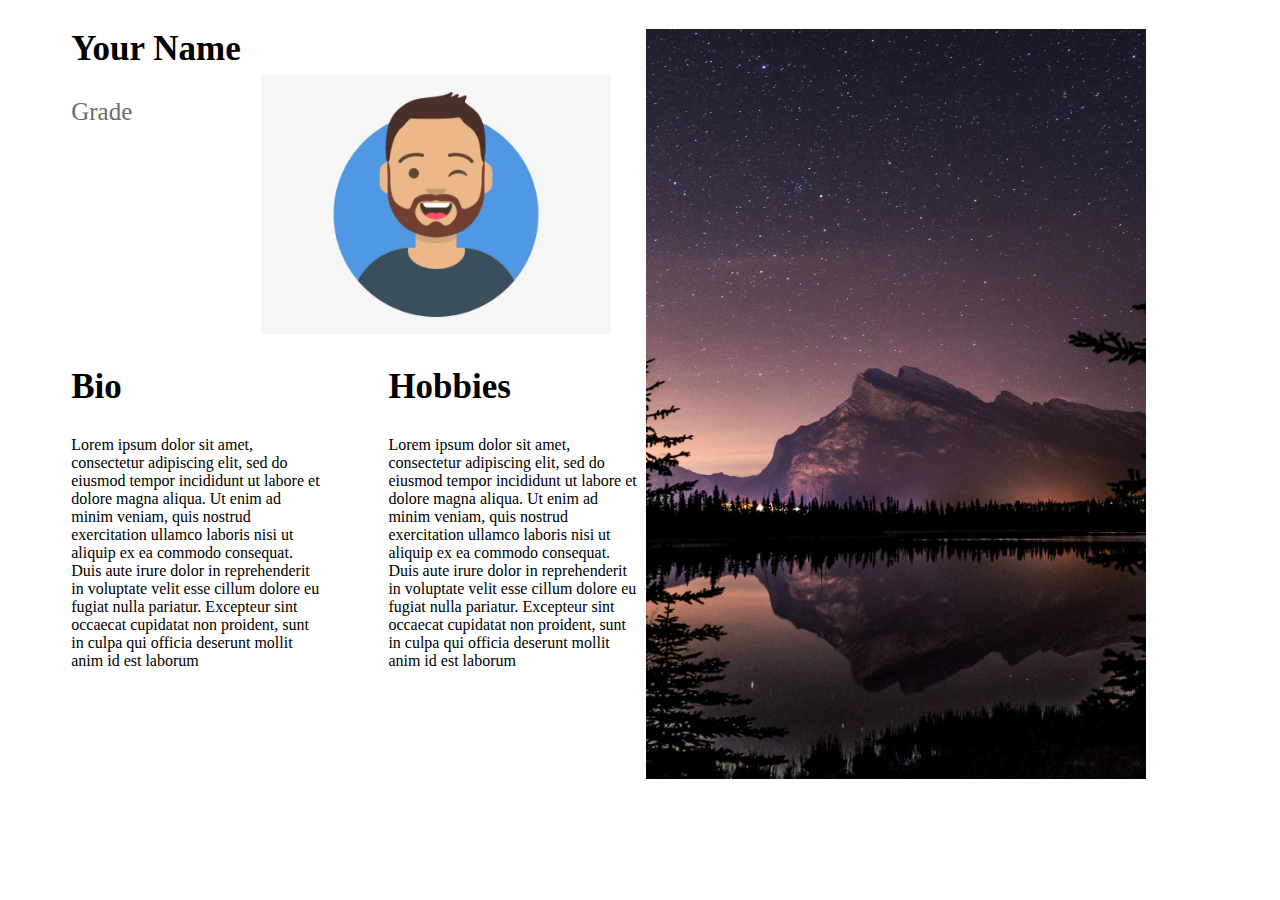
==== Personal Website/index.html @ 8e878add "Personal Website" ====
<!DOCTYPE html>
<html lang="en">
<head>
    <meta charset="UTF-8">
    <meta name="viewport" content="width=device-width, initial-scale=1.0">
    <title>Personal Website</title>
    <link rel="stylesheet" type="text/css" href="styles.css"/>
</head>
<body> 
    <img src="background.jpg" class="background"/>
    <div class="header">
       
        <div class="name">
        <h2>Your Name</h2>
        <p>Grade</p>
        </div>

        <img src="avatar.jpg"/>
    </div>
   
    <div class="container">
        <div class="bio">
            <h2>Bio</h2>
            <p>Lorem ipsum dolor sit amet, consectetur adipiscing elit, sed do eiusmod tempor incididunt ut labore et dolore magna aliqua. Ut enim ad minim veniam, quis nostrud exercitation ullamco laboris nisi ut aliquip ex ea commodo consequat. Duis aute irure dolor in reprehenderit in voluptate velit esse cillum dolore eu fugiat nulla pariatur. Excepteur sint occaecat cupidatat non proident, sunt in culpa qui officia deserunt mollit anim id est laborum</p>
        </div>
    
        <div class="hobbies" style="display: inline-block;">
            <h2>Hobbies</h2>
            <p>Lorem ipsum dolor sit amet, consectetur adipiscing elit, sed do eiusmod tempor incididunt ut labore et dolore magna aliqua. Ut enim ad minim veniam, quis nostrud exercitation ullamco laboris nisi ut aliquip ex ea commodo consequat. Duis aute irure dolor in reprehenderit in voluptate velit esse cillum dolore eu fugiat nulla pariatur. Excepteur sint occaecat cupidatat non proident, sunt in culpa qui officia deserunt mollit anim id est laborum</p>
        </div>
    
    </div>


</body>
</html>
---- Personal Website/styles.css ----
.header h2{
    font-size: 35px;
}
.header p{
    color: rgb(107, 107, 107);
    font-size: 25px;
}
.name  {
    margin-left: 5%;
}
.header img {
    width: 350px;
    height: auto;
    margin-left: 20%;
    margin-top: -6%;
}
.background {
    width: 500px;
    height: 750px;
    float: right;
    margin-right: 10%;
}

.bio{
    margin-left: 5%;
    display: inline-block;
}
.bio h2{
    font-size: 35px;
}

.bio p{
    max-width: 250px;
}

.hobbies{
    margin-left: 5%;
    display: inline-block;
}
.hobbies h2{
    font-size: 35px;
}

.hobbies p{
    max-width: 250px;
}
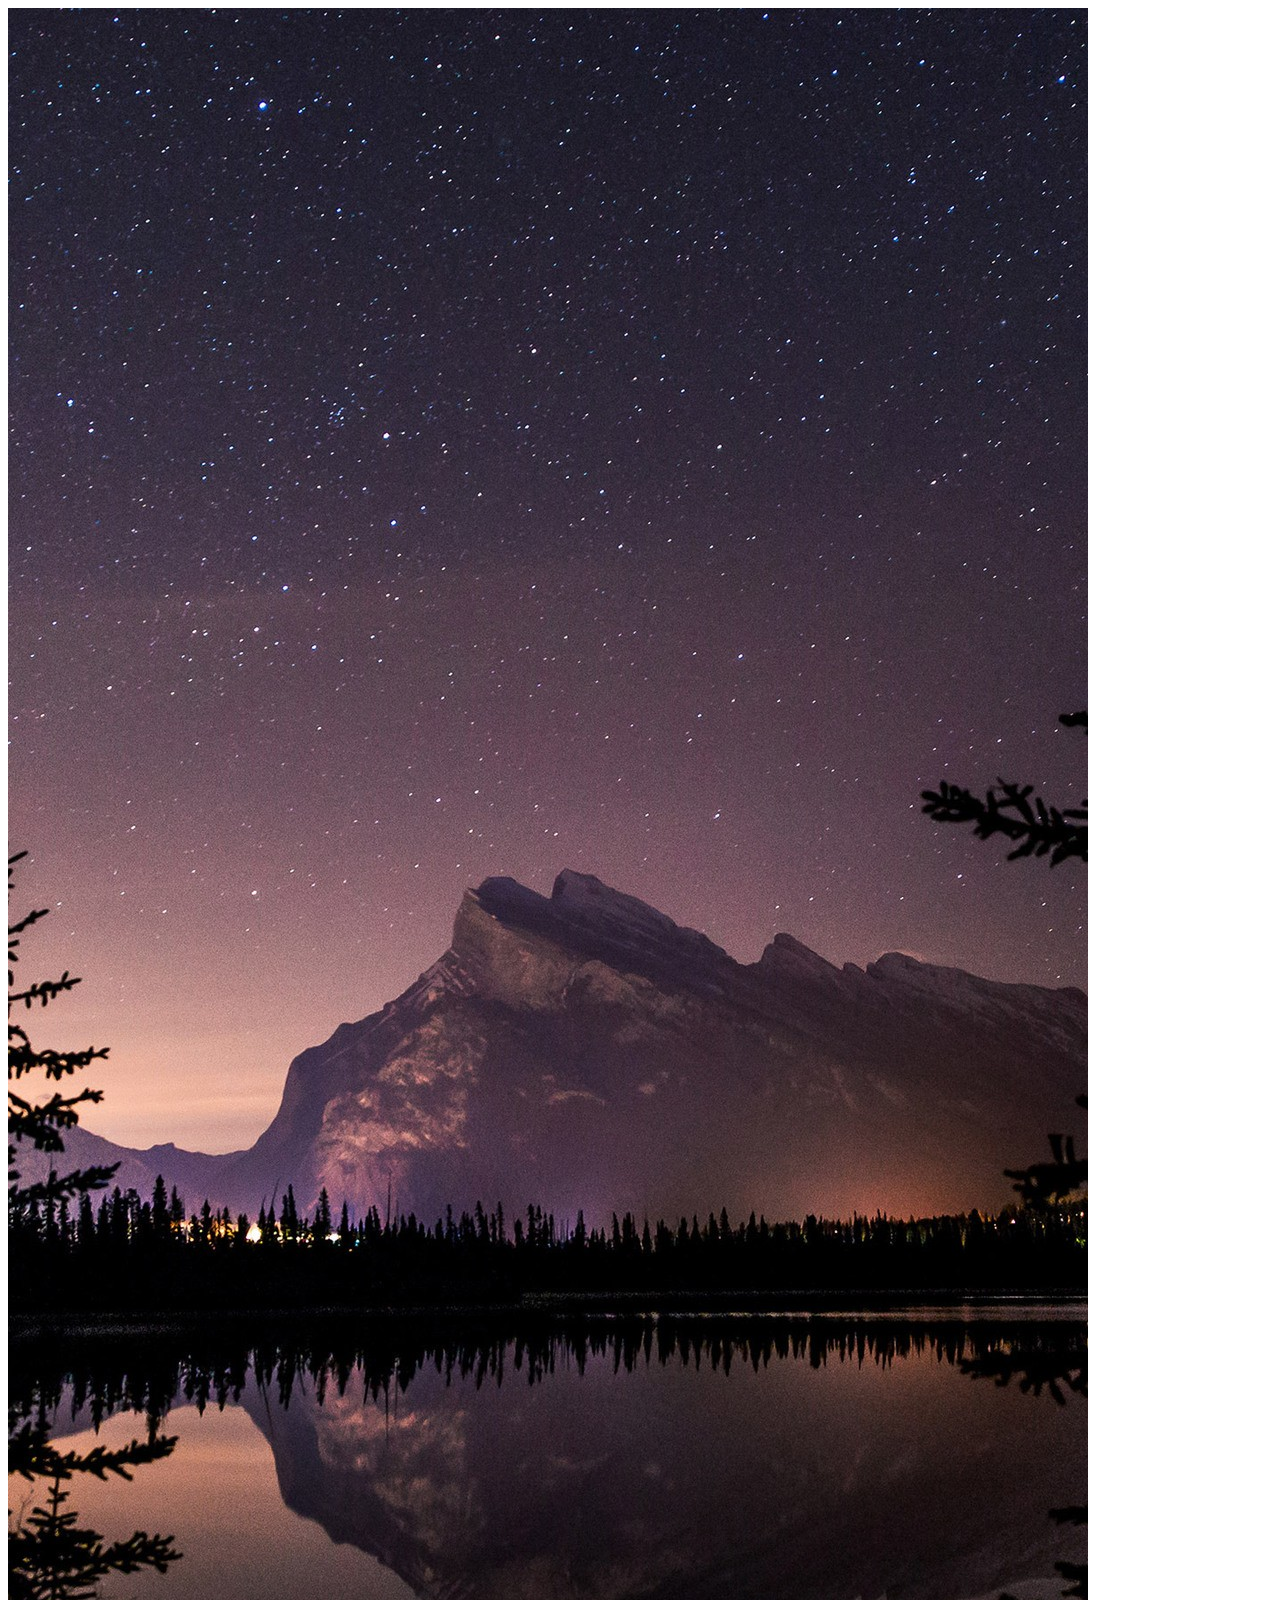
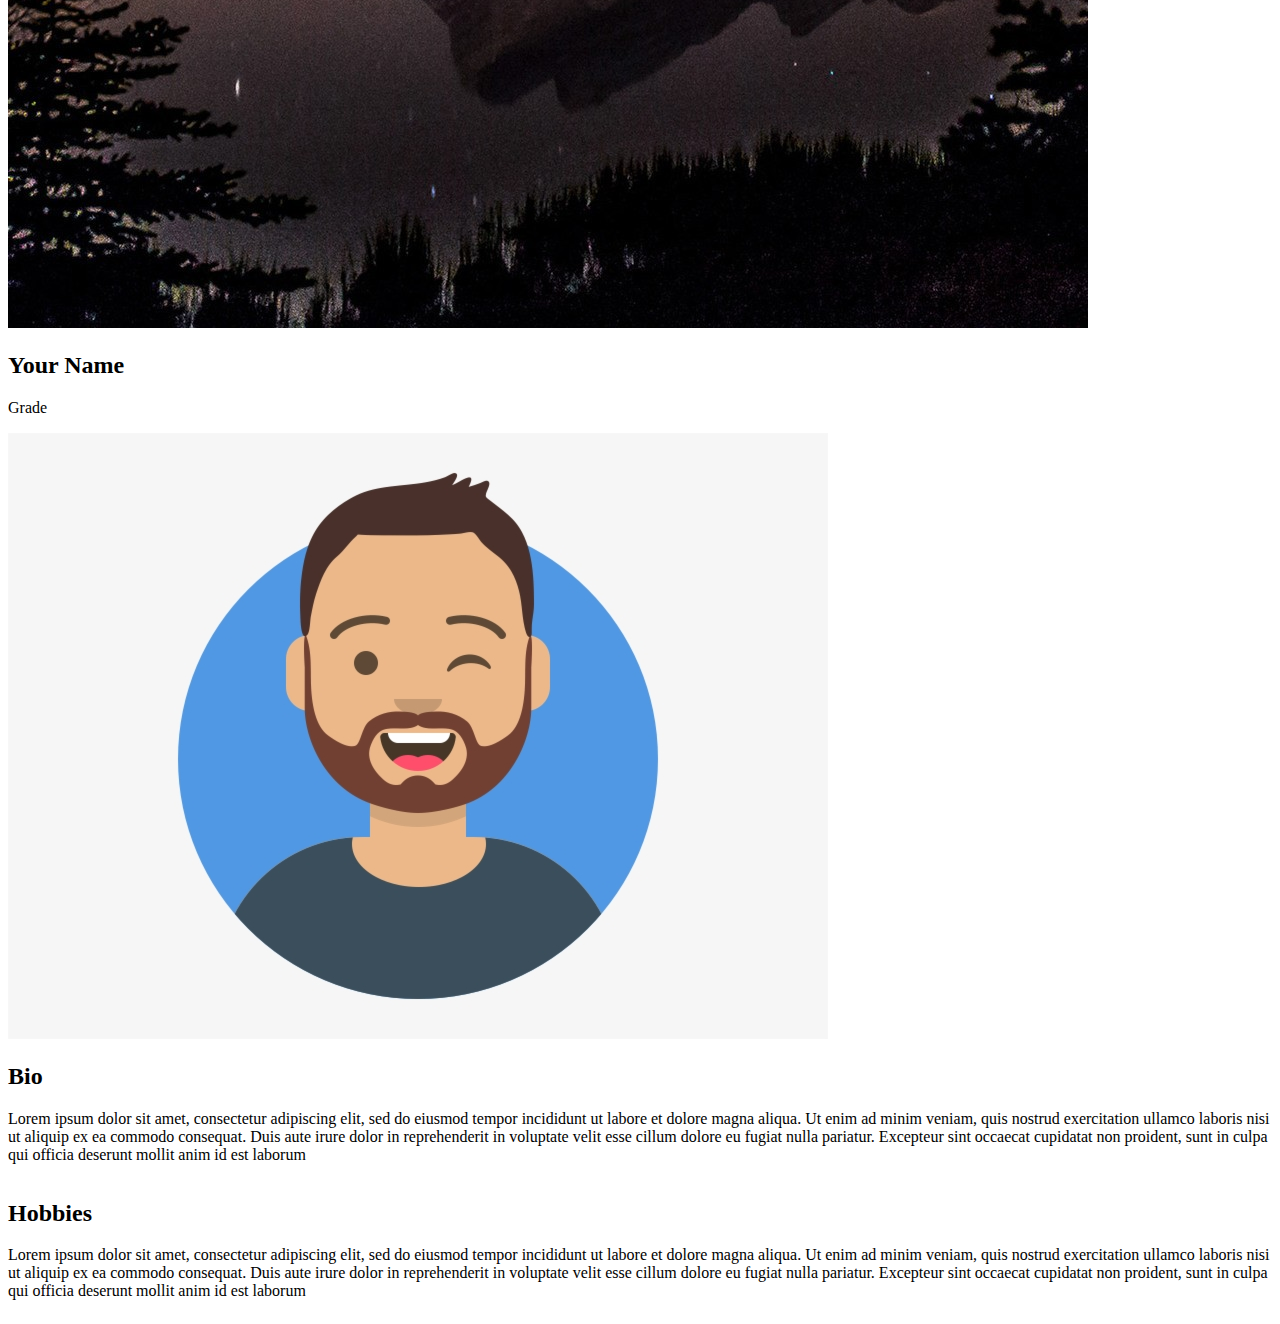
==== commit 0645f42c: "Update index.html" ====
--- a/Personal Website/index.html
+++ b/Personal Website/index.html
@@ -4,7 +4,7 @@
     <meta charset="UTF-8">
     <meta name="viewport" content="width=device-width, initial-scale=1.0">
     <title>Personal Website</title>
-    <link rel="stylesheet" type="text/css" href="styles.css"/>
+    <link rel="stylesheet" type="text/css" href="style.css"/>
 </head>
 <body> 
     <img src="background.jpg" class="background"/>
@@ -33,4 +33,4 @@
 
 
 </body>
-</html>+</html>
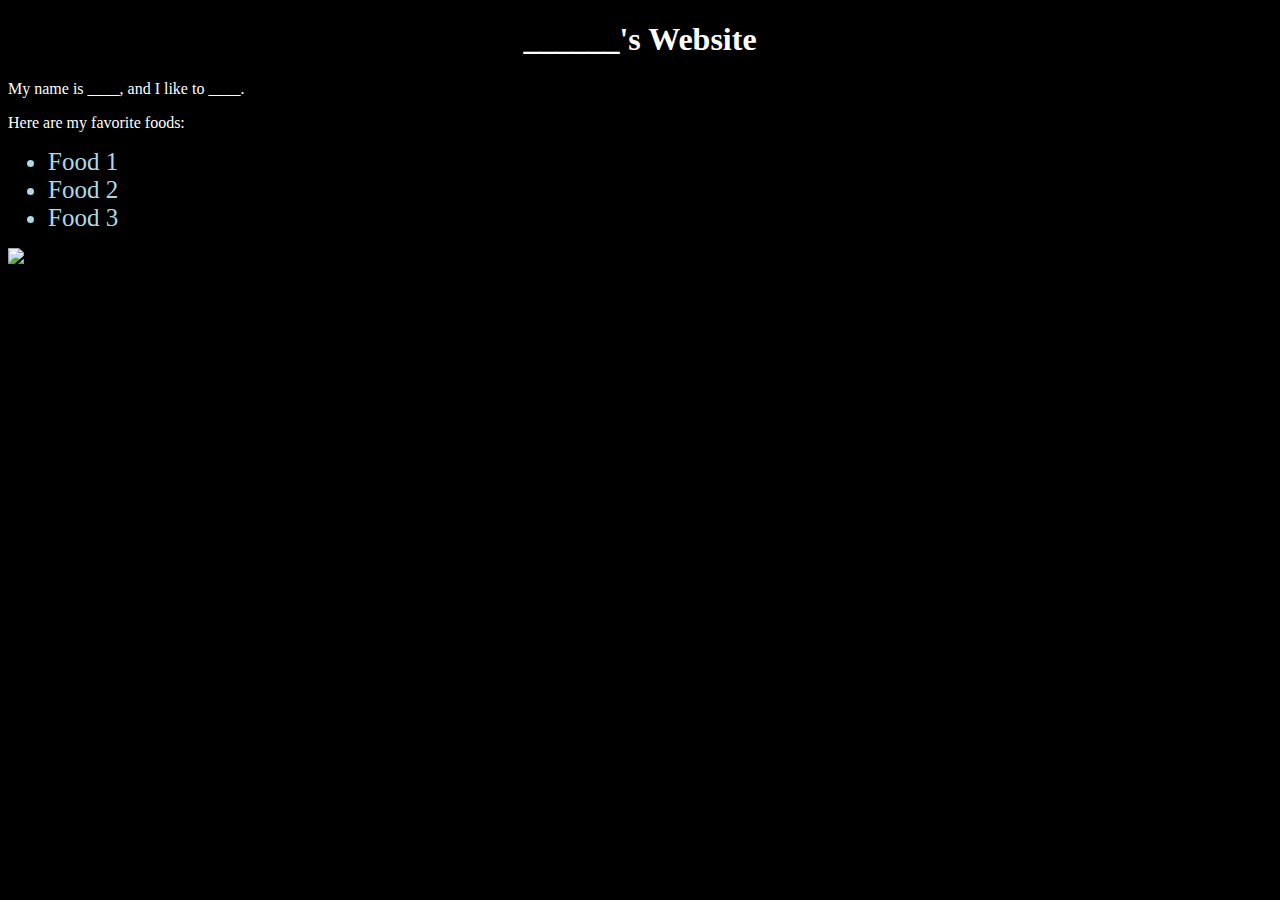
==== commit 27e5a084: "Update index.html" ====
--- a/Personal Website/index.html
+++ b/Personal Website/index.html
@@ -1,36 +1,42 @@
-<!DOCTYPE html>
-<html lang="en">
-<head>
-    <meta charset="UTF-8">
-    <meta name="viewport" content="width=device-width, initial-scale=1.0">
-    <title>Personal Website</title>
-    <link rel="stylesheet" type="text/css" href="style.css"/>
-</head>
-<body> 
-    <img src="background.jpg" class="background"/>
-    <div class="header">
-       
-        <div class="name">
-        <h2>Your Name</h2>
-        <p>Grade</p>
-        </div>
+<!doctype HTML>
+<html>
 
-        <img src="avatar.jpg"/>
-    </div>
-   
-    <div class="container">
-        <div class="bio">
-            <h2>Bio</h2>
-            <p>Lorem ipsum dolor sit amet, consectetur adipiscing elit, sed do eiusmod tempor incididunt ut labore et dolore magna aliqua. Ut enim ad minim veniam, quis nostrud exercitation ullamco laboris nisi ut aliquip ex ea commodo consequat. Duis aute irure dolor in reprehenderit in voluptate velit esse cillum dolore eu fugiat nulla pariatur. Excepteur sint occaecat cupidatat non proident, sunt in culpa qui officia deserunt mollit anim id est laborum</p>
-        </div>
-    
-        <div class="hobbies" style="display: inline-block;">
-            <h2>Hobbies</h2>
-            <p>Lorem ipsum dolor sit amet, consectetur adipiscing elit, sed do eiusmod tempor incididunt ut labore et dolore magna aliqua. Ut enim ad minim veniam, quis nostrud exercitation ullamco laboris nisi ut aliquip ex ea commodo consequat. Duis aute irure dolor in reprehenderit in voluptate velit esse cillum dolore eu fugiat nulla pariatur. Excepteur sint occaecat cupidatat non proident, sunt in culpa qui officia deserunt mollit anim id est laborum</p>
-        </div>
-    
-    </div>
+	<head>
+		<title>My Personal Website</title>
+		<style>
+			body {
+				background-color: black;
+			}
+			h1 {
+				text-align: center;
+			}
+			#image {
+				width: 500px;
+				height: auto;
+			}
+			.food {
+				font-size: 25px;
+				color: lightblue;
+			}
+			.food:hover {
+				color: red;
+			}
+			p, h1 {
+				color: white;
+			}
+		</style>
+	</head>
 
+	<body>
+		<h1>______'s Website</h1>
+		<p>My name is ____, and I like to ____.</p>
+		<p>Here are my favorite foods:</p>
+		<ul>
+			<li class="food">Food 1</li>
+			<li class="food">Food 2</li>
+			<li class="food">Food 3</li>
+		</ul>
+		<img id="image" src="image.jpeg" />
+	</body>
 
-</body>
 </html>
